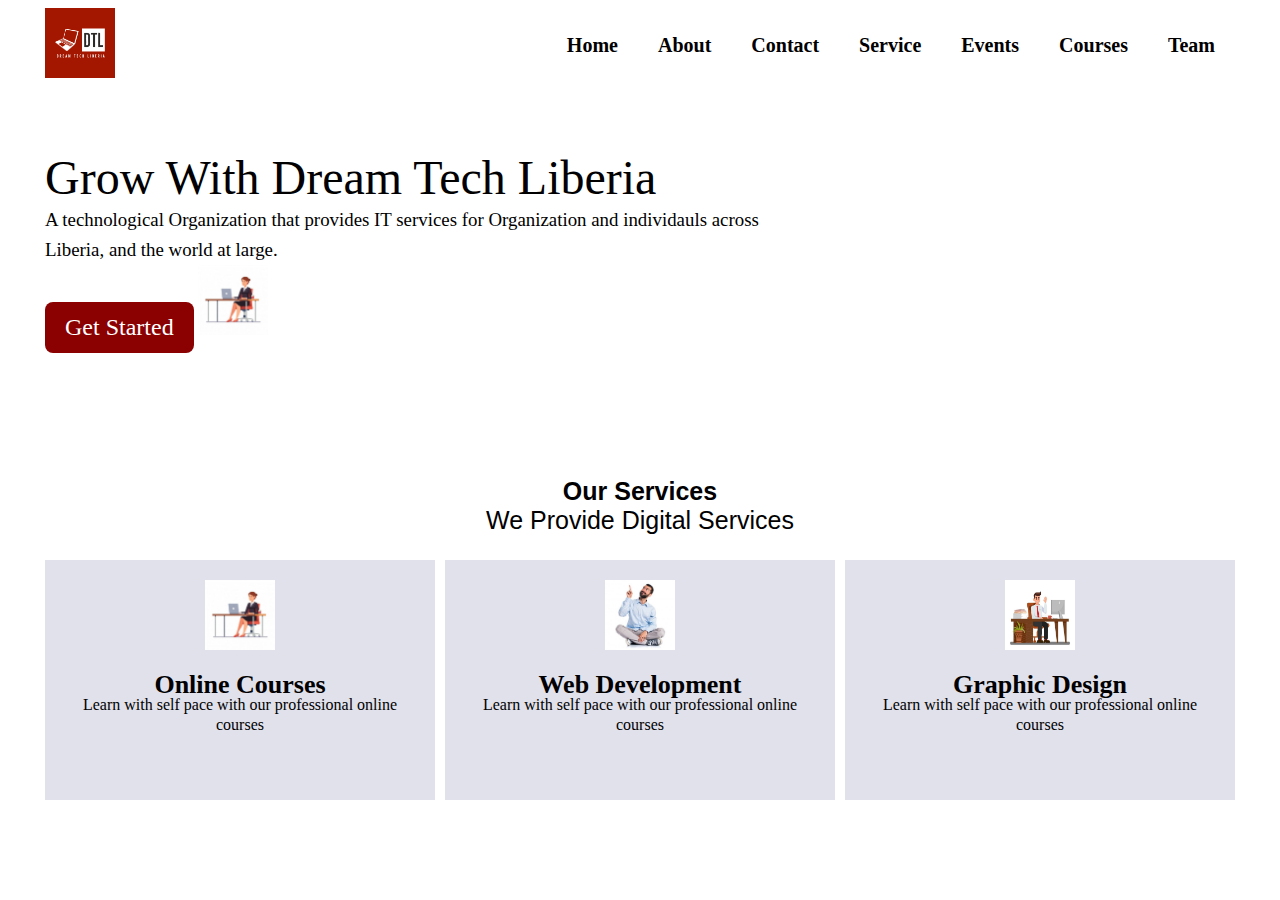
==== index.html @ c7689248 "init commit" ====
<!DOCTYPE html>
<html lang="en">
<head>
    <meta charset="UTF-8">
    <meta name="viewport" content="width=device-width, initial-scale=1.0">
    <title>Dream Tech Liberia</title>
    <link rel="stylesheet" href="style.css">
</head>
<body>
    <div class="Nav">
        <a href="#">
            <img src="Dream Tech Liberia-1.jpg" alt="">
        </a>

            <ul class="header">
                <li><a href="#">Home</a></li>
                <li><a href="#">About</a></li>
                <li><a href="#">Contact</a></li>
                <li><a href="#">Service</a></li>
                <li><a href="#">Events</a></li>
                <li><a href="#">Courses</a></li>
                <li><a href="#">Team</a></li>
            </ul>
        </div>

        <div class="container">
            <div class="container-inner">
                <h1>Grow With Dream Tech Liberia</h1>
            <p>A technological Organization that provides IT services for 
                Organization and individauls across Liberia, and the world at large.
            </p>
            <a href="#" class="button">Get Started</a>
                <img src="img-1.jpg" class="Hero-image" alt="">
            </div> 
        </div>

        <!--Our Services blog goes here-->
        <div class="Service-blog-Style">
            <h1>Our Services</h1>
            <p class="title">We Provide Digital Services</p>

            <div class="features">
            <div class="inner-Service-Blog">
                <img src="img-1.jpg" alt="">
                <h3>Online Courses</h3>
                <p>Learn with self pace with our professional online courses</p>
            </div>

            <div class="inner-Service-Blog">
                <img src="img-2.jpg" alt="">
                <h3>Web Development</h3>
                <p>Learn with self pace with our professional online courses</p>
            </div>

            <div class="inner-Service-Blog">
                <img src="img-4.jpg" alt="">
                <h3>Graphic Design</h3>
                <p>Learn with self pace with our professional online courses</p>
            </div>

        </div>
        </div>
</body>
</html>
---- style.css ----
*{
    margin: 0;
}

img{
    width: 70px;
    height: 70px;

}
.Nav{
    background-color: #fff;
    color: black;
    display: flex;
    justify-content: space-between;
    align-items: center;
    padding-left: 45px;
    padding-right: 45px;
    height: 90px;
}

.header a{
    color: black;
    text-decoration: none;
    font-weight: bold;
    font-size: 20px;
    margin-right: 20px;
}

.header{
    list-style: none;
    margin: 0;
    padding: 0;
    display: flex;
}

.header li{
    margin-left: 20px;
}

/*The body styling*/
.container{
    background-color: #fff;
    padding: 60px 45px;
}

.container-inner{
    max-width: 760px;
}

.container h1{
    font-weight: normal;
    font-size: 3rem;
    margin: 0;
}

.container p{
    font-size: 1.18em;
    line-height: 1.6;
}

.button{
    background-color: darkred;
    color: #fff;
    padding: 12px 20px;
    text-decoration: none;
    font-size: 1.5rem;
    display: inline-block;
    border-radius: 8px;
}

/*Our Services Styling*/
.Service-blog-Style{
    background-color:#fff;
    margin-top: 5%;
}

.Service-blog-Style h1{
    font-family: sans-serif;
    font-size: 25px;
    text-align: center;
}

.title{
    font-family: sans-serif;
    font-size: 25px;
    margin-bottom: 20px;
    text-align: center;
}

.features{
    display: flex;
    text-align: center;
    width: auto;
    justify-content: center;
}

.features .inner-Service-Blog{
    background-color:  rgb(225, 225, 235);
    margin: 5px;
    margin-bottom: 50px;
    width: 350px;
    height: 200px;
    padding: 20px;
    line-height: 20px;
}

.features .inner-Service-Blog h3{
    font-size: 26px;
    margin-top: 20px;
}
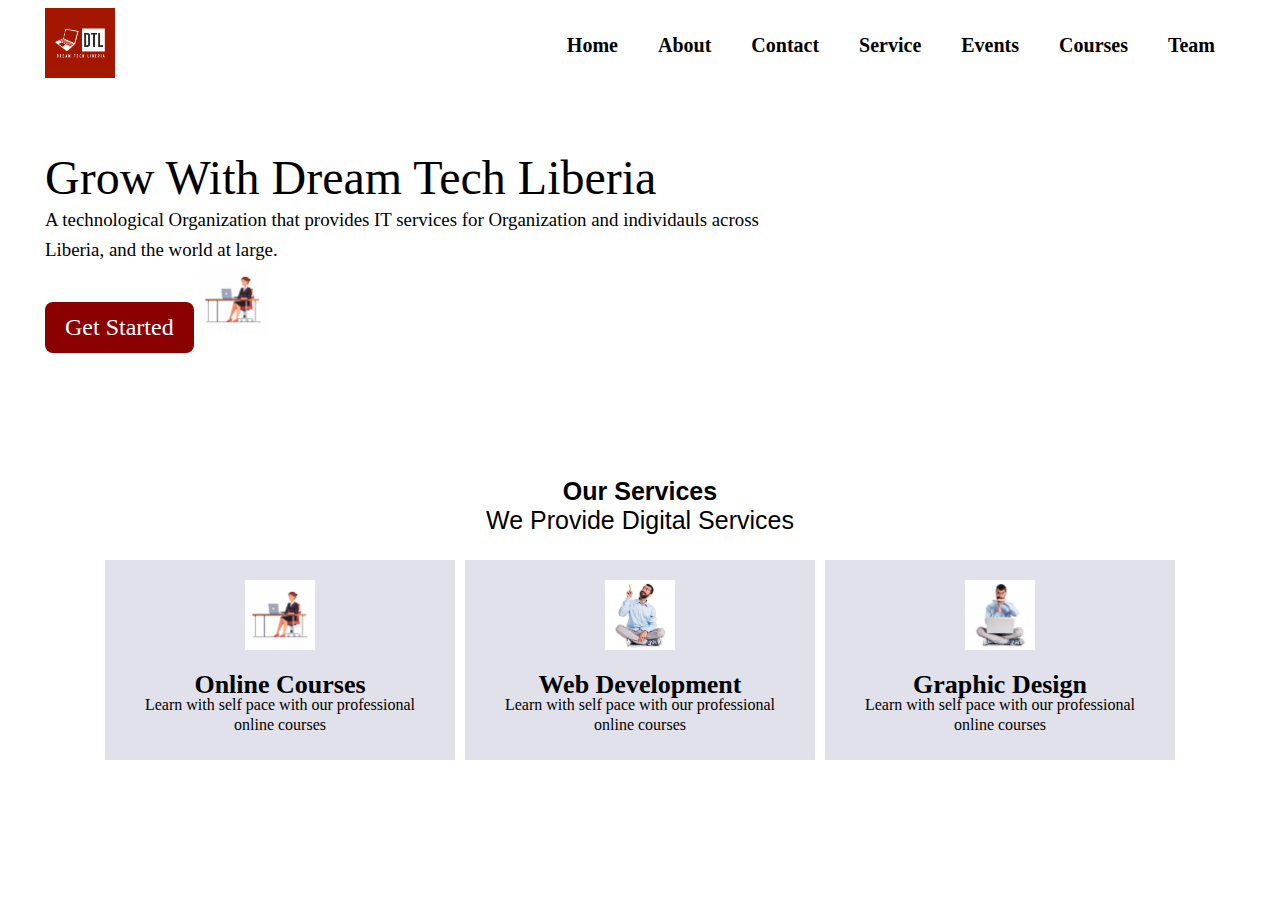
==== commit ede83c2a: "about-section commit" ====
--- a/index.html
+++ b/index.html
@@ -1,64 +1,69 @@
 <!DOCTYPE html>
 <html lang="en">
-<head>
-    <meta charset="UTF-8">
-    <meta name="viewport" content="width=device-width, initial-scale=1.0">
+  <head>
+    <meta charset="UTF-8" />
+    <meta name="viewport" content="width=device-width, initial-scale=1.0" />
+    <link
+      rel="shortcut icon"
+      href="./images/Dream Tech Liberia-1.jpg"
+      type="image/x-icon"
+    />
     <title>Dream Tech Liberia</title>
-    <link rel="stylesheet" href="style.css">
-</head>
-<body>
+    <link rel="stylesheet" href="styles/style.css" />
+  </head>
+  <body>
     <div class="Nav">
-        <a href="#">
-            <img src="Dream Tech Liberia-1.jpg" alt="">
-        </a>
+      <a href="#">
+        <img src="images/Dream Tech Liberia-1.jpg" alt="" />
+      </a>
 
-            <ul class="header">
-                <li><a href="#">Home</a></li>
-                <li><a href="#">About</a></li>
-                <li><a href="#">Contact</a></li>
-                <li><a href="#">Service</a></li>
-                <li><a href="#">Events</a></li>
-                <li><a href="#">Courses</a></li>
-                <li><a href="#">Team</a></li>
-            </ul>
+      <ul class="header">
+        <li><a href="#">Home</a></li>
+        <li><a href="about.html">About</a></li>
+        <li><a href="#">Contact</a></li>
+        <li><a href="#">Service</a></li>
+        <li><a href="#">Events</a></li>
+        <li><a href="#">Courses</a></li>
+        <li><a href="#">Team</a></li>
+      </ul>
+    </div>
+
+    <div class="container">
+      <div class="container-inner">
+        <h1>Grow With Dream Tech Liberia</h1>
+        <p>
+          A technological Organization that provides IT services for
+          Organization and individauls across Liberia, and the world at large.
+        </p>
+        <a href="#" class="button">Get Started</a>
+        <img src="images/img-1.jpg" class="Hero-image" alt="" />
+      </div>
+    </div>
+
+    <!--Our Services blog goes here-->
+    <div class="Service-blog-Style">
+      <h1>Our Services</h1>
+      <p class="title">We Provide Digital Services</p>
+
+      <div class="features">
+        <div class="inner-Service-Blog">
+          <img src="images/img-1.jpg" alt="" />
+          <h3>Online Courses</h3>
+          <p>Learn with self pace with our professional online courses</p>
         </div>
 
-        <div class="container">
-            <div class="container-inner">
-                <h1>Grow With Dream Tech Liberia</h1>
-            <p>A technological Organization that provides IT services for 
-                Organization and individauls across Liberia, and the world at large.
-            </p>
-            <a href="#" class="button">Get Started</a>
-                <img src="img-1.jpg" class="Hero-image" alt="">
-            </div> 
+        <div class="inner-Service-Blog">
+          <img src="images/img-2.jpg" alt="" />
+          <h3>Web Development</h3>
+          <p>Learn with self pace with our professional online courses</p>
         </div>
 
-        <!--Our Services blog goes here-->
-        <div class="Service-blog-Style">
-            <h1>Our Services</h1>
-            <p class="title">We Provide Digital Services</p>
-
-            <div class="features">
-            <div class="inner-Service-Blog">
-                <img src="img-1.jpg" alt="">
-                <h3>Online Courses</h3>
-                <p>Learn with self pace with our professional online courses</p>
-            </div>
-
-            <div class="inner-Service-Blog">
-                <img src="img-2.jpg" alt="">
-                <h3>Web Development</h3>
-                <p>Learn with self pace with our professional online courses</p>
-            </div>
-
-            <div class="inner-Service-Blog">
-                <img src="img-4.jpg" alt="">
-                <h3>Graphic Design</h3>
-                <p>Learn with self pace with our professional online courses</p>
-            </div>
-
+        <div class="inner-Service-Blog">
+          <img src="images/img-3.jpg" alt="" />
+          <h3>Graphic Design</h3>
+          <p>Learn with self pace with our professional online courses</p>
         </div>
-        </div>
-</body>
-</html>+      </div>
+    </div>
+  </body>
+</html>
--- a/styles/style.css
+++ b/styles/style.css
@@ -0,0 +1,208 @@
+* {
+  margin: 0;
+  padding: 0;
+  box-sizing: border-box;
+}
+
+img {
+  width: 70px;
+  height: 70px;
+}
+.Nav {
+  background-color: #fff;
+  color: black;
+  display: flex;
+  justify-content: space-between;
+  align-items: center;
+  padding-left: 45px;
+  padding-right: 45px;
+  height: 90px;
+}
+
+.header a {
+  color: black;
+  text-decoration: none;
+  font-weight: bold;
+  font-size: 20px;
+  margin-right: 20px;
+}
+
+.header {
+  list-style: none;
+  margin: 0;
+  padding: 0;
+  display: flex;
+}
+
+.header li {
+  margin-left: 20px;
+}
+
+/*The body styling*/
+.container {
+  background-color: #fff;
+  padding: 60px 45px;
+}
+
+.container-inner {
+  max-width: 760px;
+}
+
+.container h1 {
+  font-weight: normal;
+  font-size: 3rem;
+  margin: 0;
+}
+
+.container p {
+  font-size: 1.18em;
+  line-height: 1.6;
+}
+
+.button {
+  background-color: darkred;
+  color: #fff;
+  padding: 12px 20px;
+  text-decoration: none;
+  font-size: 1.5rem;
+  display: inline-block;
+  border-radius: 8px;
+}
+
+/*Our Services Styling*/
+.Service-blog-Style {
+  background-color: #fff;
+  margin-top: 5%;
+}
+
+.Service-blog-Style h1 {
+  font-family: sans-serif;
+  font-size: 25px;
+  text-align: center;
+}
+
+.title {
+  font-family: sans-serif;
+  font-size: 25px;
+  margin-bottom: 20px;
+  text-align: center;
+}
+
+.features {
+  display: flex;
+  text-align: center;
+  width: auto;
+  justify-content: center;
+}
+
+.features .inner-Service-Blog {
+  background-color: rgb(225, 225, 235);
+  margin: 5px;
+  margin-bottom: 50px;
+  width: 350px;
+  height: 200px;
+  padding: 20px;
+  line-height: 20px;
+}
+
+.features .inner-Service-Blog h3 {
+  font-size: 26px;
+  margin-top: 20px;
+}
+
+/* about-us-section styling */
+.body {
+  min-height: 100dvh;
+  display: block;
+  background-color: #f1f1f1;
+  font-family: "Open Sans", sans-serif;
+}
+
+.about-section {
+  background: url(/images/img-7.jpg) no-repeat left;
+  background-size: 50%;
+  background-color: #fdfdfd;
+  overflow: hidden;
+  padding: 100px 0;
+}
+
+.inner-container a {
+  border: 1px solid #8b0000;
+  color: #000;
+  padding: 10px;
+  position: absolute;
+  border-radius: 5px;
+  background: transparent;
+  font-size: 13px;
+  font-weight: 600;
+  bottom: 22%;
+  right: 100px;
+  cursor: pointer;
+  transition: 0.5s ease;
+  text-decoration: none;
+}
+
+.inner-container a:hover {
+  background: #8b0000;
+  color: #f1f1f1;
+}
+
+.inner-container {
+  width: 55%;
+  float: right;
+  background-color: #fdfdfd;
+  padding: 100px;
+  border-top-left-radius: 20px;
+  border-bottom-left-radius: 20px;
+}
+
+.inner-container h1 {
+  margin-bottom: 30px;
+  font-size: 30px;
+  font-weight: 900;
+  color: #8b0000;
+}
+.text {
+  font-size: 13px;
+  color: #383838;
+  line-height: 30px;
+  text-align: justify;
+  margin-bottom: 60px;
+}
+
+.skills {
+  display: flex;
+  justify-content: space-between;
+  font-weight: 700;
+  font-size: 13px;
+}
+
+@media screen and (max-width: 1200px) {
+  .inner-container {
+    padding: 80px;
+  }
+}
+@media screen and (max-width: 1000px) {
+  .about-section {
+    background-size: 100%;
+    padding: 100px 40px;
+  }
+  .inner-container {
+    width: 100%;
+  }
+}
+@media screen and (max-width: 600px) {
+  .about-section {
+    padding: 0;
+  }
+  .inner-container {
+    padding: 60px;
+  }
+}
+
+@media screen and (max-width: 912px) {
+  .inner-container {
+    border-top-right-radius: 20px;
+    border-bottom-right-radius: 20px;
+  }
+}
